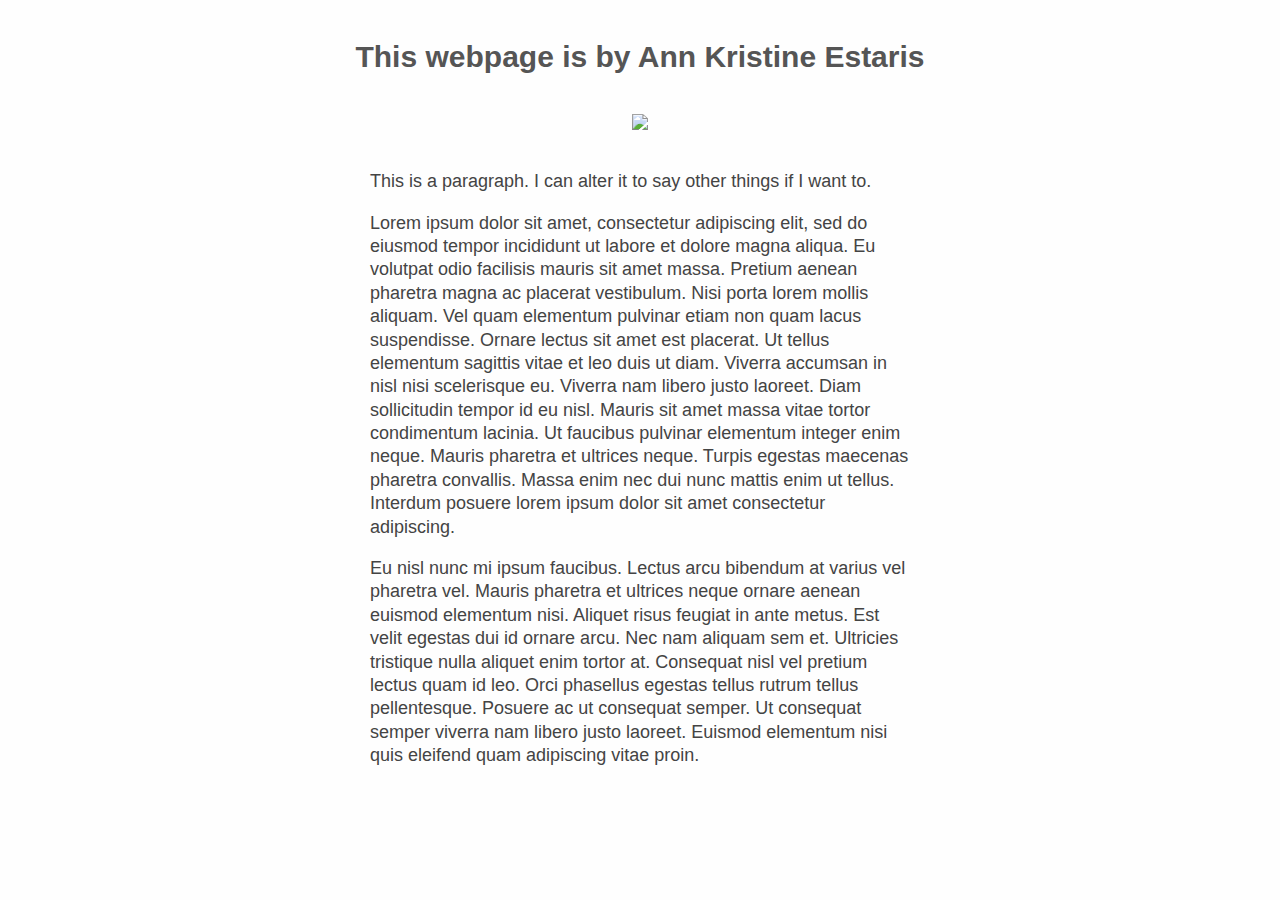
==== index.html @ a85d8b9a "Add files via upload" ====
<!DOCTYPE html>
<html lang="en">

	<head>
		<meta charset="utf-8" />
		<meta name="viewport" content="width=device-width, initial-scale=1.0" />
	<title>Ann Kristine Estaris’s Homepage for Journalism Design Toolkit</title>
		<link rel="stylesheet" href="style.css" type="text/css" />
	</head>

	<body>

		<h1 class="main-hed">This webpage is by Ann Kristine Estaris</h1>
		
		<img class="logo" src="Asset 4.svg">
		
		<p>This is a paragraph. I can alter it to say other things if I want to.</p>

		<p>Lorem ipsum dolor sit amet, consectetur adipiscing elit, sed do eiusmod tempor incididunt ut labore et dolore magna aliqua. Eu volutpat odio facilisis mauris sit amet massa. Pretium aenean pharetra magna ac placerat vestibulum. Nisi porta lorem mollis aliquam. Vel quam elementum pulvinar etiam non quam lacus suspendisse. Ornare lectus sit amet est placerat. Ut tellus elementum sagittis vitae et leo duis ut diam. Viverra accumsan in nisl nisi scelerisque eu. Viverra nam libero justo laoreet. Diam sollicitudin tempor id eu nisl. Mauris sit amet massa vitae tortor condimentum lacinia. Ut faucibus pulvinar elementum integer enim neque. Mauris pharetra et ultrices neque. Turpis egestas maecenas pharetra convallis. Massa enim nec dui nunc mattis enim ut tellus. Interdum posuere lorem ipsum dolor sit amet consectetur adipiscing.</p>

		<p>Eu nisl nunc mi ipsum faucibus. Lectus arcu bibendum at varius vel pharetra vel. Mauris pharetra et ultrices neque ornare aenean euismod elementum nisi. Aliquet risus feugiat in ante metus. Est velit egestas dui id ornare arcu. Nec nam aliquam sem et. Ultricies tristique nulla aliquet enim tortor at. Consequat nisl vel pretium lectus quam id leo. Orci phasellus egestas tellus rutrum tellus pellentesque. Posuere ac ut consequat semper. Ut consequat semper viverra nam libero justo laoreet. Euismod elementum nisi quis eleifend quam adipiscing vitae proin.</p>

	</body>

</html>
---- style.css ----
body {
	background-color: #fefefe;
	margin: 1em auto;
	font-size: 10px;
	padding: 1em;
	text-align: center;
	font-family: "Helvetica Neue", "Helvetica", "Arial", sans-serif;
}

h1 {
	color: #555;
	font-size: 3em;
}

p {
	color: #444;
	max-width: 30em;
	width: 100%;
	text-align: left;
	margin: 1em auto;
	font-size: 1.8em;
	line-height: 1.3;
}

img.logo {
	width: 100%;
	height: auto;
	max-width: 40em;
	max-height: 40em;
	margin: 2em auto;
}
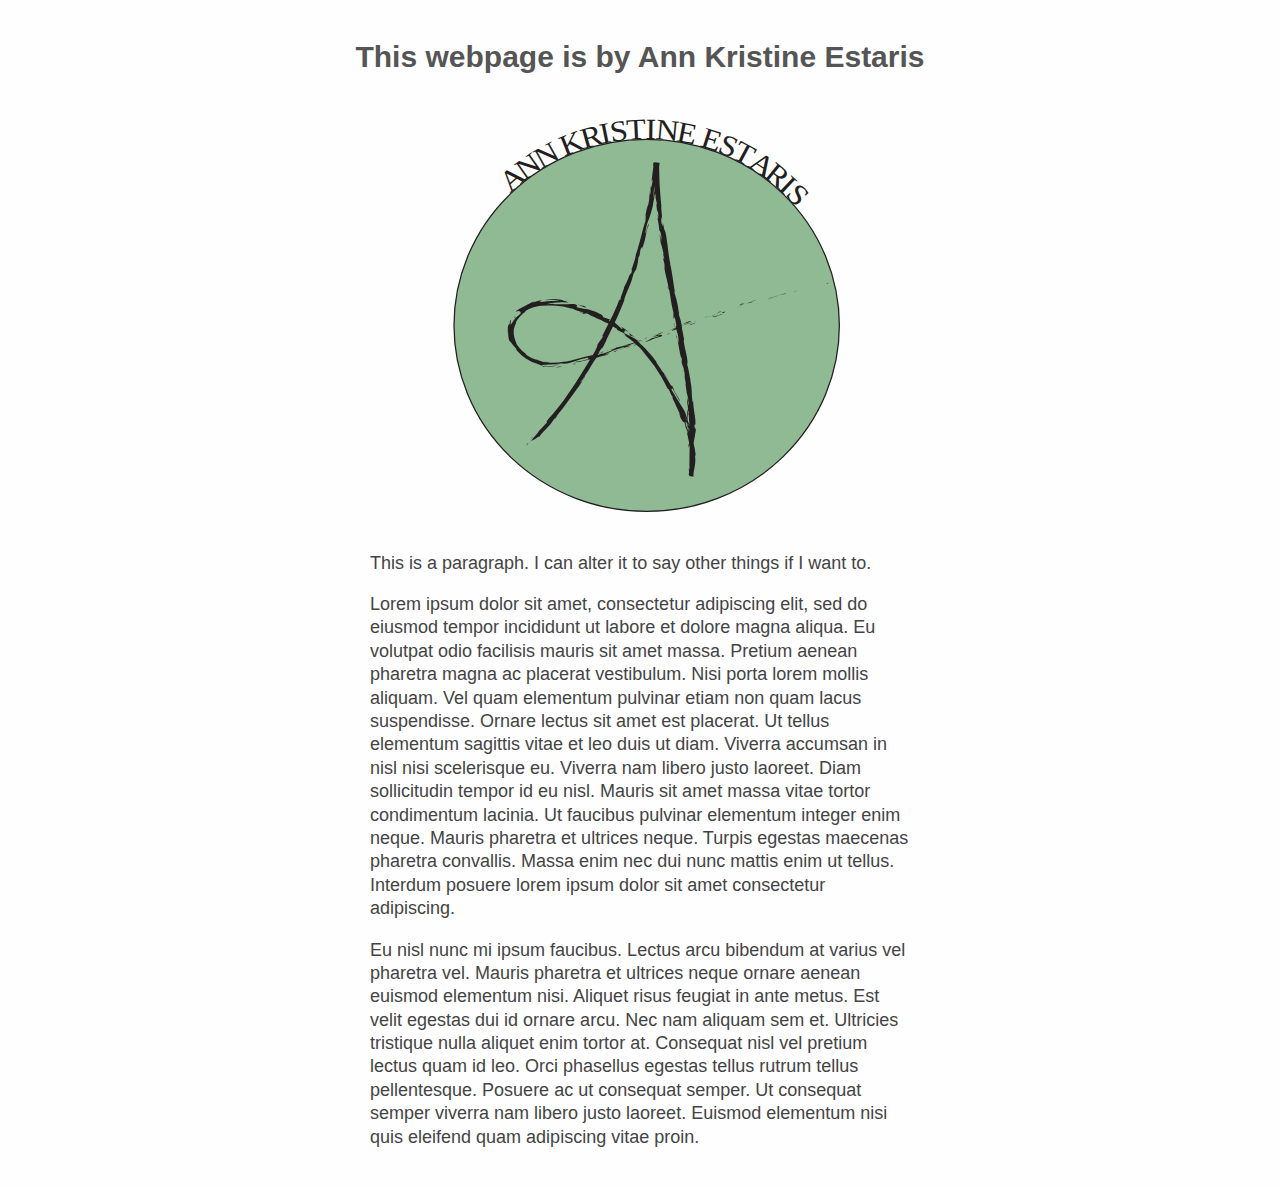
==== commit e83423cf: "Add files via upload" ====
--- a/index.html
+++ b/index.html
@@ -12,7 +12,7 @@
 
 		<h1 class="main-hed">This webpage is by Ann Kristine Estaris</h1>
 		
-		<img class="logo" src="Asset 4.svg">
+		<img class="logo" src="new4.svg">
 		
 		<p>This is a paragraph. I can alter it to say other things if I want to.</p>
 
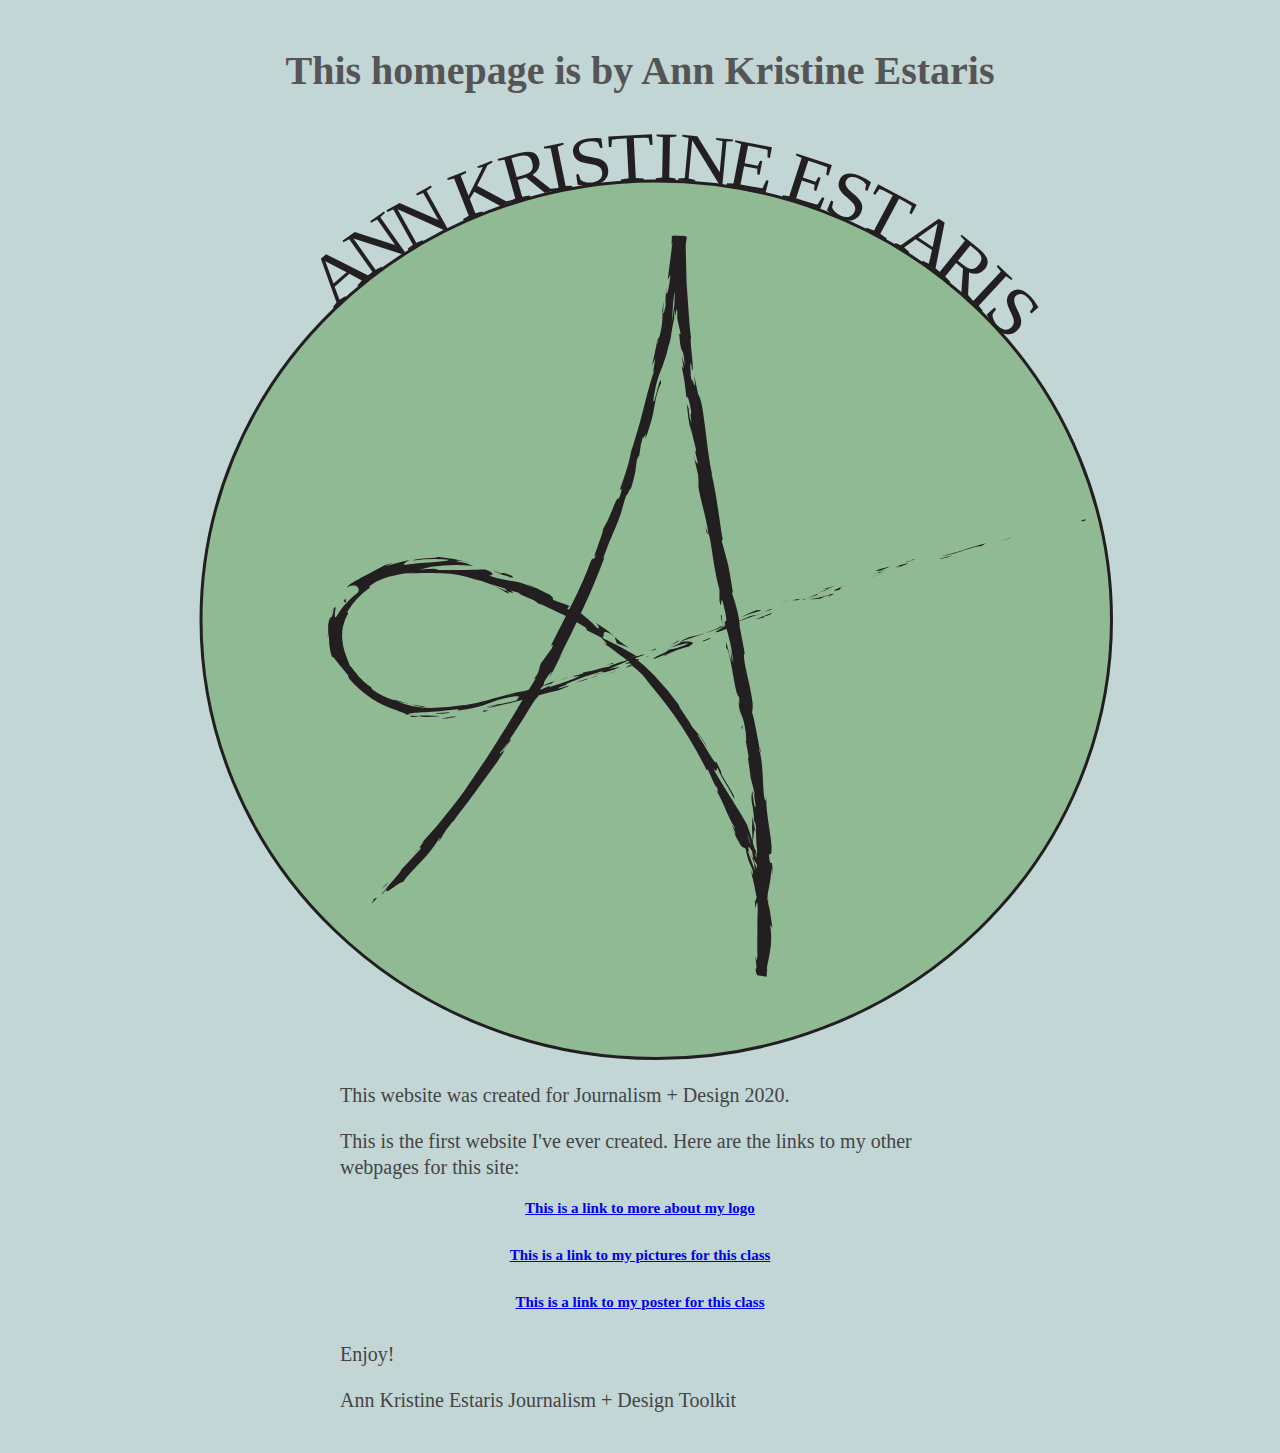
==== commit 17468885: "Update index.html" ====
--- a/index.html
+++ b/index.html
@@ -10,16 +10,25 @@
 
 	<body>
 
-		<h1 class="main-hed">This webpage is by Ann Kristine Estaris</h1>
-		
+		<h1 class="main-hed">This homepage is by Ann Kristine Estaris</h1>
+
 		<img class="logo" src="new4.svg">
-		
-		<p>This is a paragraph. I can alter it to say other things if I want to.</p>
 
-		<p>Lorem ipsum dolor sit amet, consectetur adipiscing elit, sed do eiusmod tempor incididunt ut labore et dolore magna aliqua. Eu volutpat odio facilisis mauris sit amet massa. Pretium aenean pharetra magna ac placerat vestibulum. Nisi porta lorem mollis aliquam. Vel quam elementum pulvinar etiam non quam lacus suspendisse. Ornare lectus sit amet est placerat. Ut tellus elementum sagittis vitae et leo duis ut diam. Viverra accumsan in nisl nisi scelerisque eu. Viverra nam libero justo laoreet. Diam sollicitudin tempor id eu nisl. Mauris sit amet massa vitae tortor condimentum lacinia. Ut faucibus pulvinar elementum integer enim neque. Mauris pharetra et ultrices neque. Turpis egestas maecenas pharetra convallis. Massa enim nec dui nunc mattis enim ut tellus. Interdum posuere lorem ipsum dolor sit amet consectetur adipiscing.</p>
+		<p>This website was created for Journalism + Design 2020.</p>
 
-		<p>Eu nisl nunc mi ipsum faucibus. Lectus arcu bibendum at varius vel pharetra vel. Mauris pharetra et ultrices neque ornare aenean euismod elementum nisi. Aliquet risus feugiat in ante metus. Est velit egestas dui id ornare arcu. Nec nam aliquam sem et. Ultricies tristique nulla aliquet enim tortor at. Consequat nisl vel pretium lectus quam id leo. Orci phasellus egestas tellus rutrum tellus pellentesque. Posuere ac ut consequat semper. Ut consequat semper viverra nam libero justo laoreet. Euismod elementum nisi quis eleifend quam adipiscing vitae proin.</p>
+		<p>This is the first website I've ever created. Here are the links to my other webpages for this site:</p>
 
-	</body>
+		<h2 class="main-hed"><a href="subpage1.html">This is a link to more about my logo</a> </p></h2>
+		<h2 class="main-hed"><a href="subpage2.html">This is a link to my pictures for this class</a> </p></h2>
+		<h2 class="main-hed"><a href="subpage3.html">This is a link to my poster for this class</a> </p></h2>
 
-</html>
+		<p>Enjoy!</p>
+
+		<div class="footer">
+			<p>Ann Kristine Estaris
+				 Journalism + Design Toolkit</p>
+		</div>
+
+		</body>
+
+		</html>
--- a/style.css
+++ b/style.css
@@ -1,15 +1,15 @@
 body {
-	background-color: #fefefe;
+	background-color: #c2d6d6;
 	margin: 1em auto;
 	font-size: 10px;
 	padding: 1em;
 	text-align: center;
-	font-family: "Helvetica Neue", "Helvetica", "Arial", sans-serif;
+	font-family: "Didot", serif;
 }
 
 h1 {
 	color: #555;
-	font-size: 3em;
+	font-size: 4em;
 }
 
 p {
@@ -18,14 +18,18 @@
 	width: 100%;
 	text-align: left;
 	margin: 1em auto;
-	font-size: 1.8em;
+	font-size: 2.0em;
 	line-height: 1.3;
 }
 
 img.logo {
-	width: 100%;
+	width: 75%;
 	height: auto;
-	max-width: 40em;
-	max-height: 40em;
-	margin: 2em auto;
-}+}
+
+footer {
+	text-align: center;
+	background-color: #c2d6d6
+	color: #444
+	padding: 20px;
+}
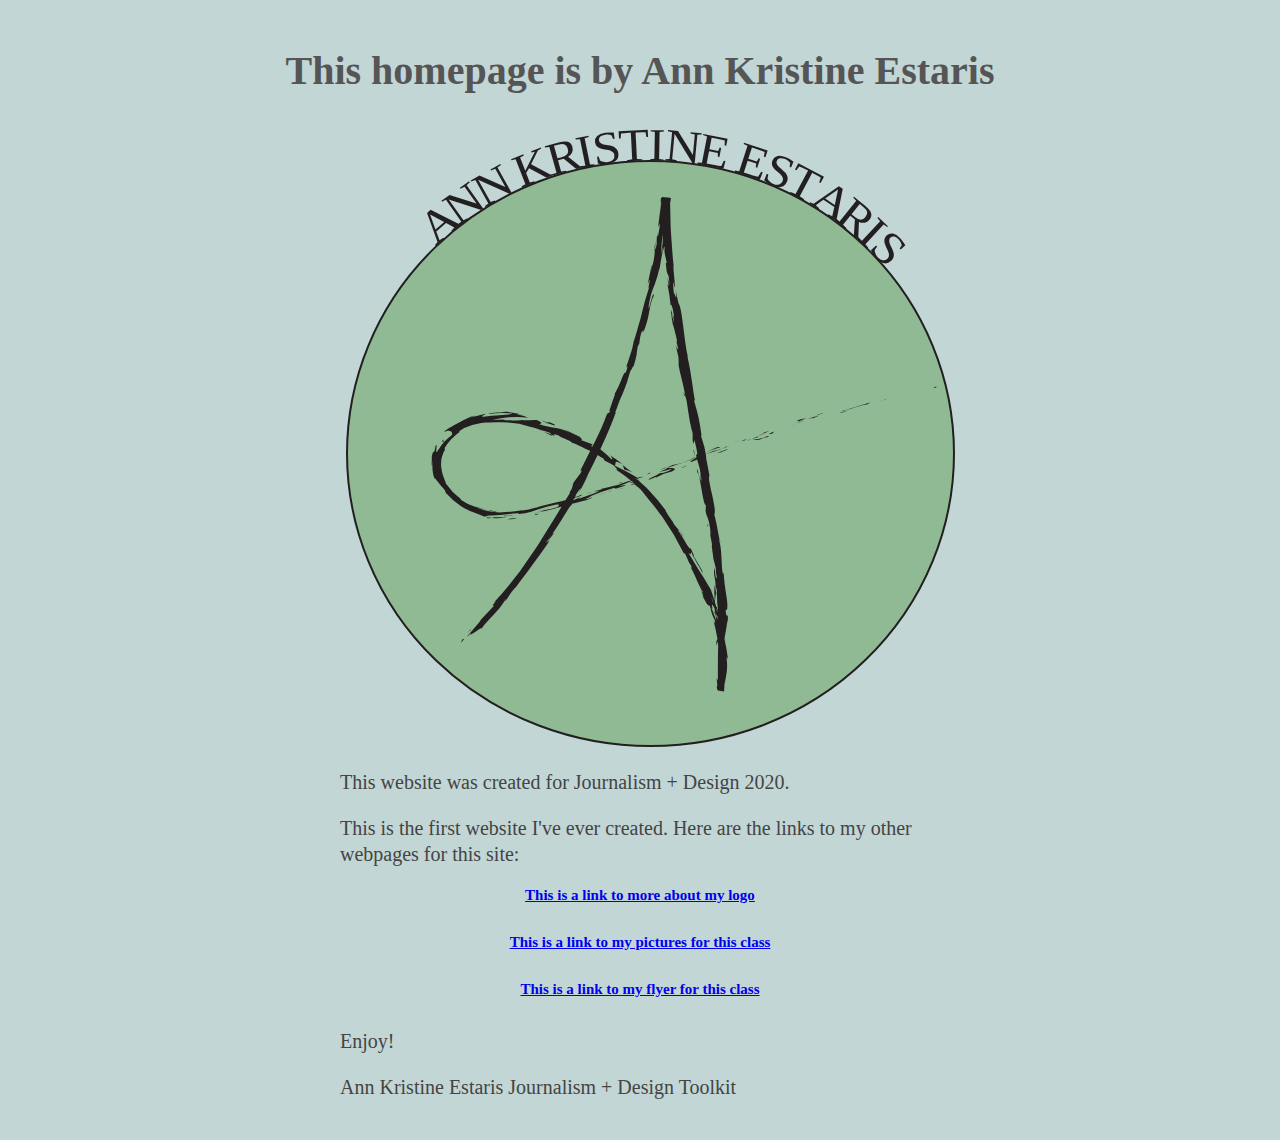
==== commit f3d54610: "Update index.html" ====
--- a/index.html
+++ b/index.html
@@ -20,7 +20,7 @@
 
 		<h2 class="main-hed"><a href="subpage1.html">This is a link to more about my logo</a> </p></h2>
 		<h2 class="main-hed"><a href="subpage2.html">This is a link to my pictures for this class</a> </p></h2>
-		<h2 class="main-hed"><a href="subpage3.html">This is a link to my poster for this class</a> </p></h2>
+		<h2 class="main-hed"><a href="subpage3.html">This is a link to my flyer for this class</a> </p></h2>
 
 		<p>Enjoy!</p>
 
--- a/style.css
+++ b/style.css
@@ -23,7 +23,7 @@
 }
 
 img.logo {
-	width: 75%;
+	width: 50%;
 	height: auto;
 }
 
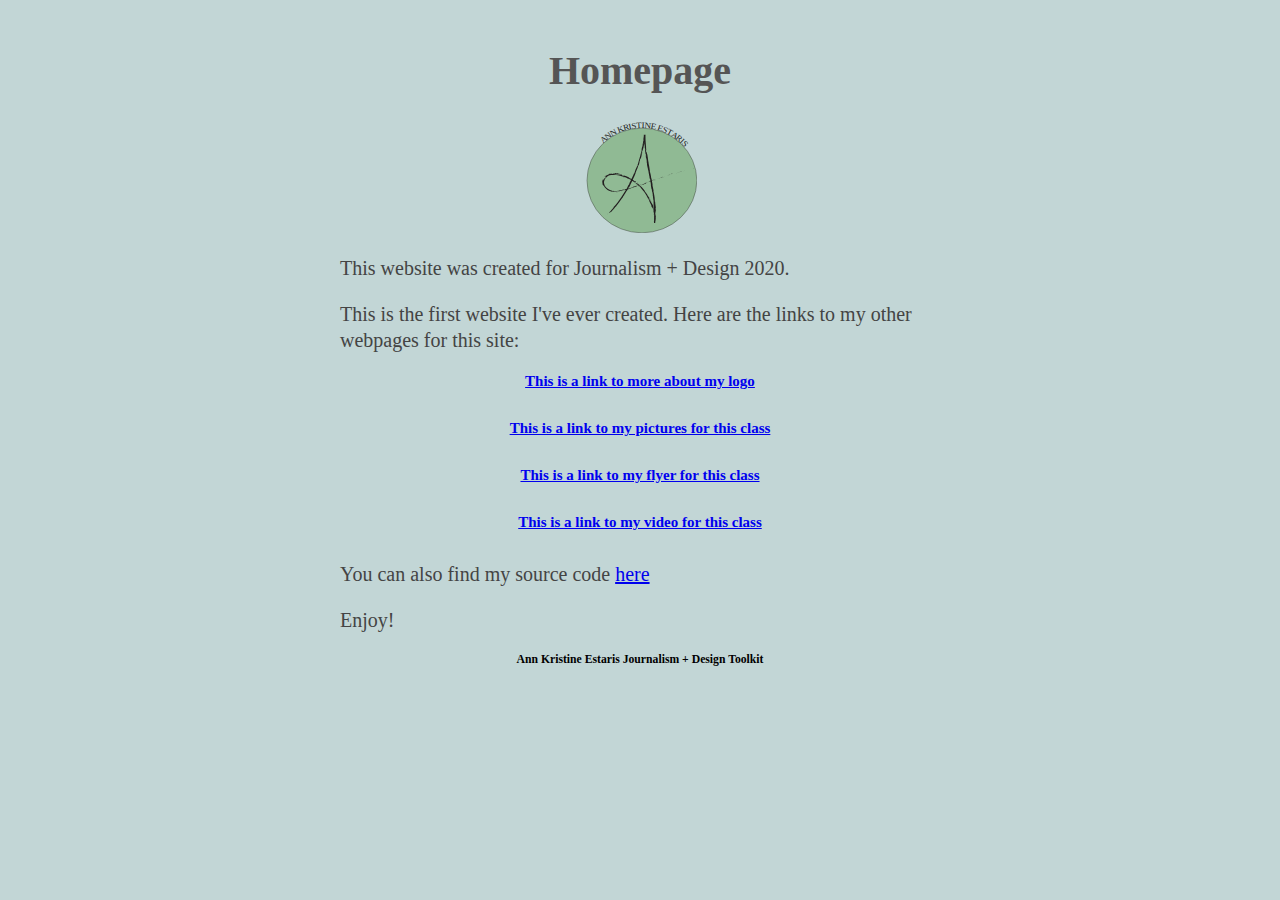
==== commit da769b52: "Update index.html" ====
--- a/index.html
+++ b/index.html
@@ -10,7 +10,7 @@
 
 	<body>
 
-		<h1 class="main-hed">This homepage is by Ann Kristine Estaris</h1>
+		<h1 class="main-hed">Homepage</h1>
 
 		<img class="logo" src="new4.svg">
 
@@ -21,12 +21,15 @@
 		<h2 class="main-hed"><a href="subpage1.html">This is a link to more about my logo</a> </p></h2>
 		<h2 class="main-hed"><a href="subpage2.html">This is a link to my pictures for this class</a> </p></h2>
 		<h2 class="main-hed"><a href="subpage3.html">This is a link to my flyer for this class</a> </p></h2>
+		<h2 class="main-hed"><a href="subpage4.html">This is a link to my video for this class</a> </p></h2>
+
+		<p>You can also find my source code <a href="https://github.com/estaa100/jdtoolkit-homepage"> here</a></p>
 
 		<p>Enjoy!</p>
 
 		<div class="footer">
-			<p>Ann Kristine Estaris
-				 Journalism + Design Toolkit</p>
+			<p>	<h3 class="main-hed">Ann Kristine Estaris
+				 Journalism + Design Toolkit</p></h3>
 		</div>
 
 		</body>
--- a/style.css
+++ b/style.css
@@ -22,8 +22,21 @@
 	line-height: 1.3;
 }
 
+ul {
+    text-align: center;
+    list-style-position: inside;
+}
+
 img.logo {
-	width: 50%;
+	width: 9%;
+	height: auto;
+}
+
+img.photo {
+  display: block;
+  margin-left: auto;
+  margin-right: auto;
+  width: 50%;
 	height: auto;
 }
 
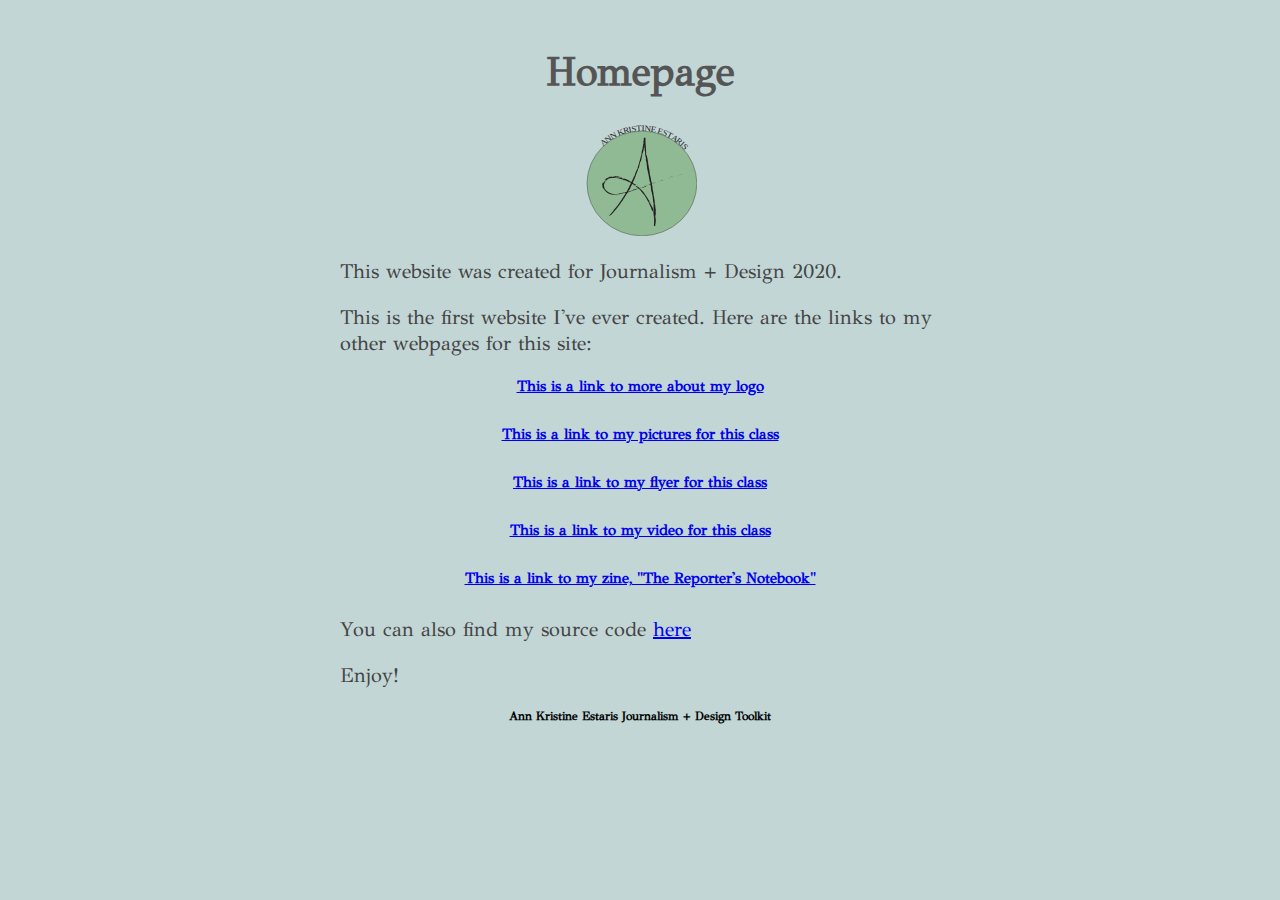
==== commit caa602dc: "Update index.html" ====
--- a/index.html
+++ b/index.html
@@ -2,6 +2,9 @@
 <html lang="en">
 
 	<head>
+	  <style>
+@import url('https://fonts.googleapis.com/css2?family=GFS+Didot&display=swap');
+</style>
 		<meta charset="utf-8" />
 		<meta name="viewport" content="width=device-width, initial-scale=1.0" />
 	<title>Ann Kristine Estaris’s Homepage for Journalism Design Toolkit</title>
@@ -22,6 +25,7 @@
 		<h2 class="main-hed"><a href="subpage2.html">This is a link to my pictures for this class</a> </p></h2>
 		<h2 class="main-hed"><a href="subpage3.html">This is a link to my flyer for this class</a> </p></h2>
 		<h2 class="main-hed"><a href="subpage4.html">This is a link to my video for this class</a> </p></h2>
+	        <h2 class="main-hed"><a href="subpage5.html">This is a link to my zine, "The Reporter's Notebook"</a> </p></h2>
 
 		<p>You can also find my source code <a href="https://github.com/estaa100/jdtoolkit-homepage"> here</a></p>
 
--- a/style.css
+++ b/style.css
@@ -4,7 +4,7 @@
 	font-size: 10px;
 	padding: 1em;
 	text-align: center;
-	font-family: "Didot", serif;
+	font-family:"GFS Didot", serif;
 }
 
 h1 {
@@ -36,7 +36,7 @@
   display: block;
   margin-left: auto;
   margin-right: auto;
-  width: 50%;
+  width: 600px;
 	height: auto;
 }
 
